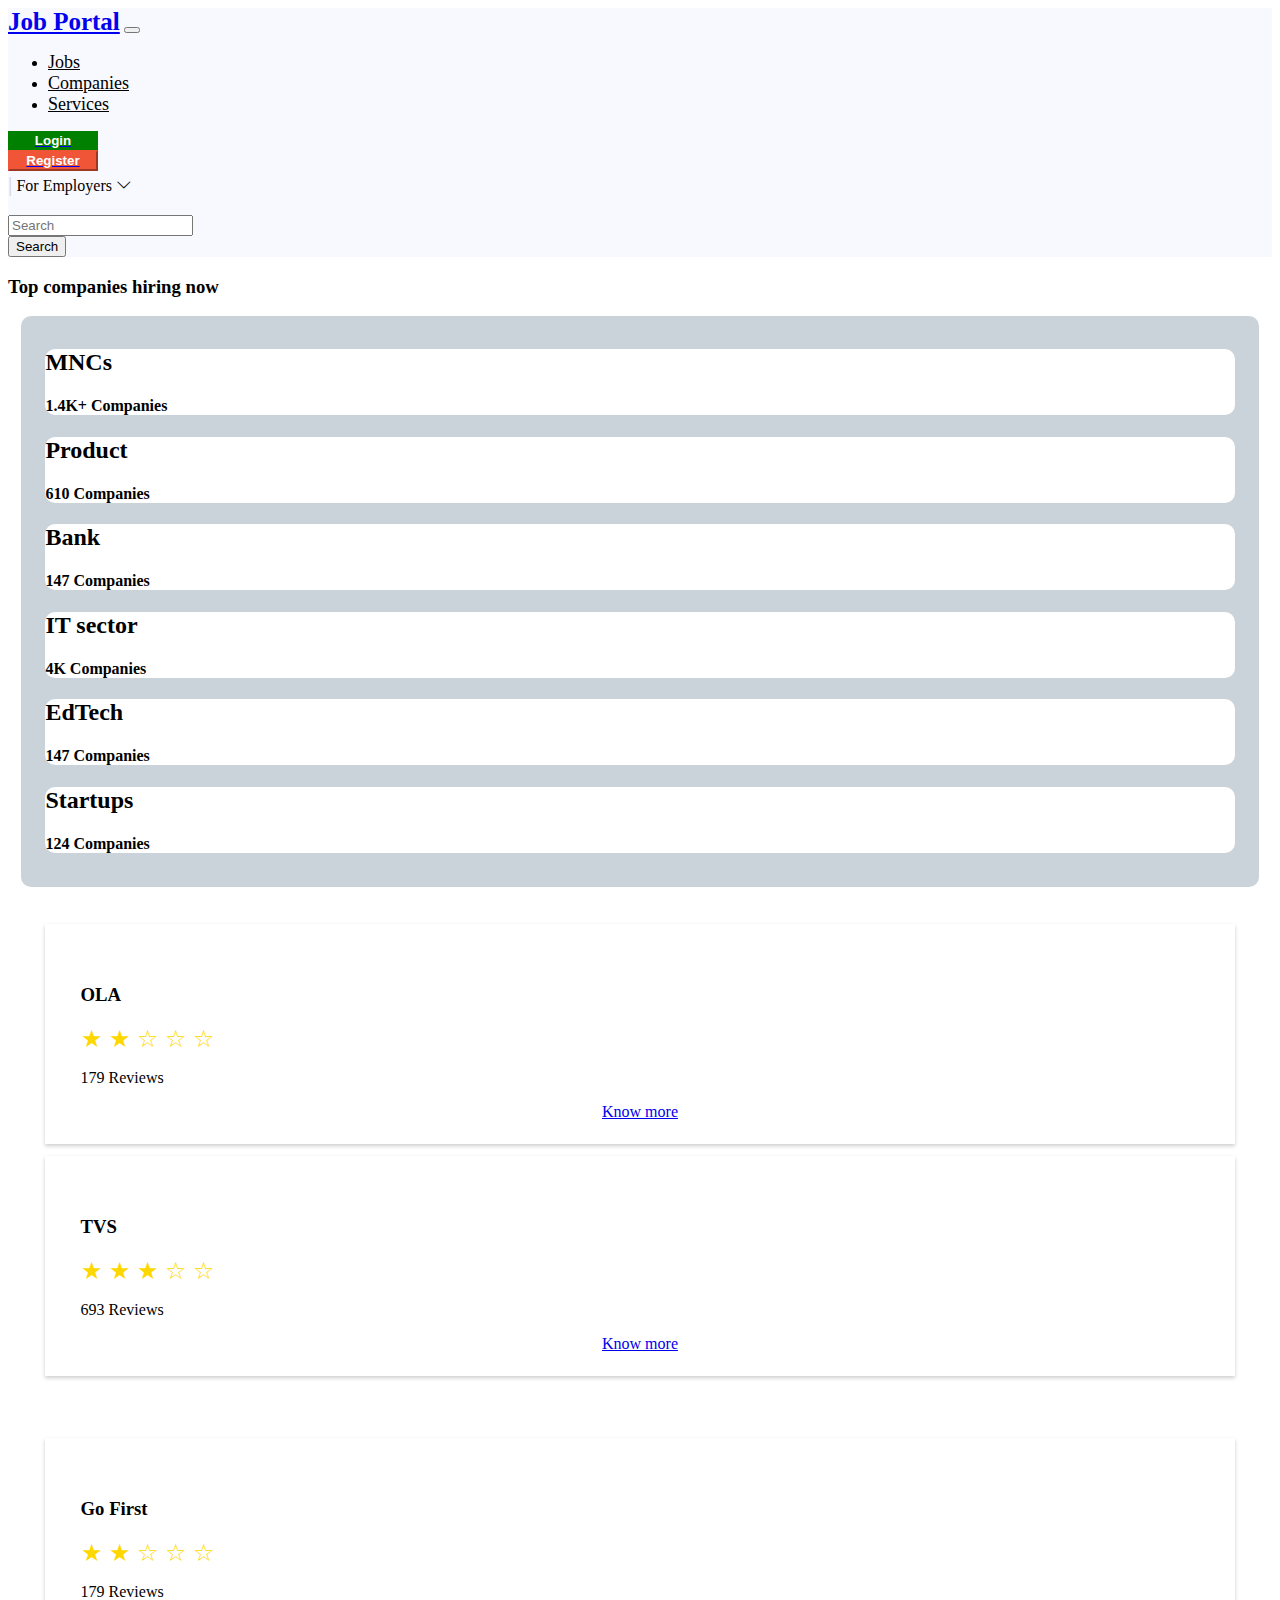
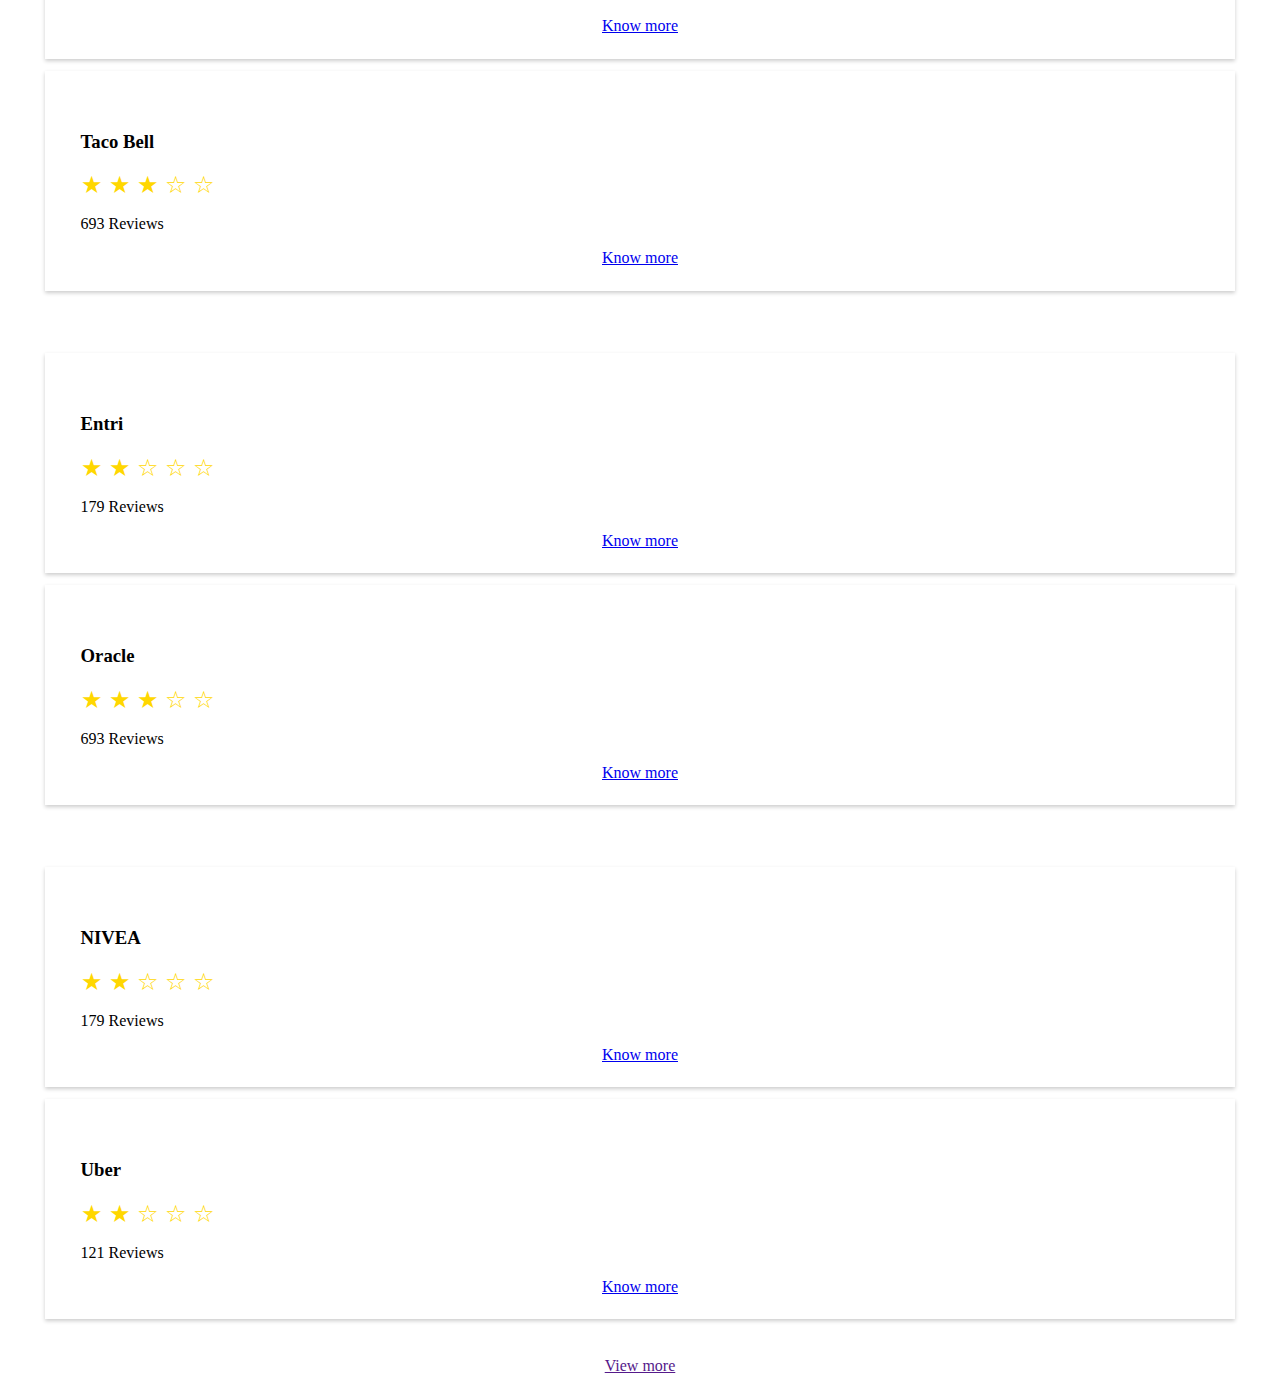
==== companies.html @ 99c0559f "added companies page" ====
<!DOCTYPE html>
<html>
    <head>
        <title>Job Portal</title>
        <link
        href="https://cdn.jsdelivr.net/npm/bootstrap@5.3.0/dist/css/bootstrap.min.css"
        rel="stylesheet"
        integrity="sha384-9ndCyUaIbzAi2FUVXJi0CjmCapSmO7SnpJef0486qhLnuZ2cdeRhO02iuK6FUUVM"
        crossorigin="anonymous"
        />
        <!-- <script src="https://ajax.googleapis.com/ajax/libs/jquery/3.5.1/jquery.min.js"></script> -->
        <script
        src="https://cdn.jsdelivr.net/npm/@popperjs/core@2.11.8/dist/umd/popper.min.js"
        integrity="sha384-I7E8VVD/ismYTF4hNIPjVp/Zjvgyol6VFvRkX/vR+Vc4jQkC+hVqc2pM8ODewa9r"
        crossorigin="anonymous"
        ></script>
        <link
        rel="stylesheet"
        href="https://cdn.jsdelivr.net/npm/bootstrap-icons@1.10.5/font/bootstrap-icons.css"
        />
        <script
        src="https://cdn.jsdelivr.net/npm/bootstrap@5.3.0/dist/js/bootstrap.bundle.min.js"
        integrity="sha384-geWF76RCwLtnZ8qwWowPQNguL3RmwHVBC9FhGdlKrxdiJJigb/j/68SIy3Te4Bkz"
        crossorigin="anonymous"
        ></script>
        <link rel="stylesheet" href="companies.css" />
    </head>
    <body>
        <nav class="navbar navbar-expand-lg">
        <div class="container-fluid">
            <a class="navbar-brand" href="./index.html">Job Portal</a>
            <button
            class="navbar-toggler"
            type="button"
            data-bs-toggle="collapse"
            data-bs-target="#navbarSupportedContent"
            aria-controls="navbarSupportedContent"
            aria-expanded="false"
            aria-label="Toggle navigation"
            >
            <span class="navbar-toggler-icon"></span>
            </button>
            <div class="collapse navbar-collapse" id="navbarSupportedContent">
            <ul class="navbar-nav me-auto mb-2 mb-lg-0">
                <li class="nav-item mx-3">
                <a class="nav-link" aria-current="page" href="#">Jobs</a>
                </li>
                <li class="nav-item me-3">
                <a class="nav-link" href="#" >Companies</a>
                </li>

                <li class="nav-item">
                <a class="nav-link" href="#">Services</a>
                </li>
            </ul>

            <div class="navbar-right me-5">
                <a class="login-btn" href="#"
                ><button
                    type="button"
                    class="btn btn-outline-primary rounded-pill me-1"
                >
                    Login
                </button></a
                >

<a class="register-btn" href="#"
                ><button type="button" class="btn btn-warning rounded-pill me-2">
                    Register
                </button></a
                >
                <span class="divider-login">|</span> 
                <div class="dropdown ms-1">
                <p class="hover-underline-animation">
                    For Employers <i class="bi bi-chevron-down"></i>
                </p>
                <div class="dropdown-content">
                    <a href="#">Post a job</a>
                    <a href="#">Buy online</a>
                    <a href="#">Employer login</a>
                </div>
                </div>
            </div>
            <br>
            <form class="d-flex" role="search">
                <input
                    class="form-control me-2"
                    type="search"
                    placeholder="Search"
                    aria-label="Search"
                />
                <button class="btn btn-outline-success" type="submit">
                Search
                </button>
            </form>
            </div>
        </div>
        </nav>
        <h3>Top companies hiring now</h3>
        <div class="box">
            <div class="container">
                <div class="row">
                    <div class="col-sm">
                        <h2>MNCs</h2>
                        <h4>1.4K+ Companies</h4>
                    </div>
                    <div class="col-sm">
                        <h2>Product</h2>
                        <h4>610 Companies</h4>
                    </div>
                    <div class="col-sm">
                        <h2>Bank</h2>
                        <h4>147 Companies</h4>
                    </div>
                    
                    <div class="col-sm">
                        <h2>IT sector</h2><h4>4K Companies</h4>
                    </div>
                    <div class="col-sm">
                        <h2>EdTech</h2><h4>147 Companies</h4>
                    </div>
                    <div class="col-sm">
                        <h2>Startups</h2><h4>124 Companies</h4>
                    </div>
                </div>
            </div>
        </div>
        <div class="row com" style="background-color: white">
            <div class="col-sm" style="background-color: white; ">
                <div class="card" style="background-color: white;box-shadow: 0 2px 4px rgba(0, 0, 0, 0.2);;">
                    <div class="card-body" >
                        <div class="row"style="background-color: white;">
                            <div class="col-sm" style="background-color: white; height: 25%;">
                                <img src="https://img.naukimg.com/logo_images/groups/v1/4847773.gif" alt="">
                            </div>
                            <div class="col-sm"style="background-color: white;">
                                <h3 class="card-title">OLA</h3>
                                <span class="rating">
                                   &#9733; 
                                   &#9733;
                                   &#9734; 
                                   &#9734; 
                                   &#9734; 
                                 </span>
                                 <p>179 Reviews</p>
                                <a href="#" class="btn btn-primary">Know more</a>
                           </div>
                       </div>
                       
                   </div>
                </div>
            </div>
             <div class="col-sm" style="background-color: white;">
                <div class="card" style="background-color: white;box-shadow: 0 2px 4px rgba(0, 0, 0, 0.2); ">
                    <div class="card-body" >
                        <div class="row"style="background-color: white;">
                            <div class="col-sm" style="background-color: white;">
                                <img src="https://img.naukimg.com/logo_images/groups/v1/644370.gif" alt="">

</div>
                            <div class="col-sm"style="background-color: white;">
                                <h3 class="card-title">TVS </h3>
                                <span class="rating">
                                   &#9733; 
                                   &#9733;
                                   &#9733; 
                                   &#9734; 
                                   &#9734; 
                                 </span>
                                 <p>693 Reviews</p>
                                <a href="#" class="btn btn-primary">Know more</a>
                           </div>
                       </div>
                   </div>
                </div>
            </div>
         </div>
         <div class="row com" style="background-color: white">
            <div class="col-sm" style="background-color: white; ">
                <div class="card" style="background-color: white;box-shadow: 0 2px 4px rgba(0, 0, 0, 0.2);">
                    <div class="card-body" >
                        <div class="row"style="background-color: white;">
                            <div class="col-sm" style="background-color: white;">
                                <img src="https://img.naukimg.com/logo_images/groups/v1/4598405.gif" alt="">
                            </div>
                            <div class="col-sm"style="background-color: white;">
                                <h3 class="card-title">Go First</h3>
                                <span class="rating">
                                   &#9733; 
                                   &#9733;
                                   &#9734; 
                                   &#9734; 
                                   &#9734; 
                                 </span>
                                 <p>179 Reviews</p>
                                <a href="#" class="btn btn-primary">Know more</a>
                           </div>
                       </div>
                       
                   </div>
                </div>
            </div>
             <div class="col-sm" style="background-color: white;">
                <div class="card" style="background-color: white;box-shadow: 0 2px 4px rgba(0, 0, 0, 0.2); ">
                    <div class="card-body" >
                        <div class="row"style="background-color: white;">
                            <div class="col-sm" style="background-color: white;">
                                <img src="https://img.naukimg.com/logo_images/groups/v1/4583185.gif" alt="">
                            </div>
                            <div class="col-sm"style="background-color: white;">
                                <h3 class="card-title">Taco Bell</h3>
                                <span class="rating">
                                   &#9733; 
                                   &#9733;
                                   &#9733; 
                                   &#9734; 
                                   &#9734; 
                                 </span>
                                 <p>693 Reviews</p>
                                <a href="#" class="btn btn-primary">Know more</a>
                           </div>
                       </div>
                   </div>
                </div>
            </div>
         </div>
         <div class="row com" style="background-color: white">
            <div class="col-sm" style="background-color: white; ">
                <div class="card" style="background-color: white;box-shadow: 0 2px 4px rgba(0, 0, 0, 0.2);">
                    <div class="card-body" >
                        <div class="row"style="background-color: white;">
                            <div class="col-sm" style="background-color: white;">
                                <img src="https://img.naukimg.com/logo_images/groups/v1/4988946.gif" alt="">
                            </div>
                            <div class="col-sm"style="background-color: white;">

<h3 class="card-title">Entri</h3>
                                <span class="rating">
                                   &#9733; 
                                   &#9733;
                                   &#9734; 
                                   &#9734; 
                                   &#9734; 
                                 </span>
                                 <p>179 Reviews</p>
                                <a href="#" class="btn btn-primary">Know more</a>
                           </div>
                       </div>
                       
                   </div>
                </div>
            </div>
             <div class="col-sm" style="background-color: white;">
                <div class="card" style="background-color: white;box-shadow: 0 2px 4px rgba(0, 0, 0, 0.2); ">
                    <div class="card-body" >
                        <div class="row"style="background-color: white;">
                            <div class="col-sm" style="background-color: white;">
                                <img src="https://img.naukimg.com/logo_images/groups/v1/18850.gif" alt="">
                            </div>
                            <div class="col-sm"style="background-color: white;">
                                <h3 class="card-title">Oracle</h3>
                                <span class="rating">
                                   &#9733; 
                                   &#9733;
                                   &#9733; 
                                   &#9734; 
                                   &#9734; 
                                 </span>
                                 <p>693 Reviews</p>
                                <a href="#" class="btn btn-primary">Know more</a>
                           </div>
                       </div>
                   </div>
                </div>
            </div>
         </div>
         <div class="row com" style="background-color: white">
            <div class="col-sm" style="background-color: white;">
                 <div class="card" style="background-color: white;box-shadow: 0 2px 4px rgba(0, 0, 0, 0.2);">
                     <div class="card-body" >
                         <div class="row"style="background-color: white;">
                             <div class="col-sm" style="background-color: white;">
                                 <img src="https://img.naukimg.com/logo_images/groups/v1/285618.gif" alt="">
                             </div>
                             <div class="col-sm"style="background-color: white;">
                                 <h3 class="card-title">NIVEA
                                </h3>
                                 <span class="rating">
                                    &#9733; 
                                    &#9733;
                                    &#9734; 
                                    &#9734; 
                                    &#9734; 
                                  </span>
                                  <p>179 Reviews</p>
                                 <a href="#" class="btn btn-primary">Know more</a>
                            </div>
                        </div>
                        
                    </div>
                 </div>
             </div>
             <div class="col-sm" style="background-color: white;">
                <div class="card" style="background-color: white;box-shadow: 0 2px 4px rgba(0, 0, 0, 0.2); ">
                    <div class="card-body" >
                        <div class="row"style="background-color: white;">
                            <div class="col-sm" style="background-color: white;">
                                <img src="https://img.naukimg.com/logo_images/groups/v1/1271402.gif" alt="">
                            </div>
                            <div class="col-sm"style="background-color: white;">
                                <h3 class="card-title">Uber</h3>
                                <span class="rating">
                                   &#9733;

&#9733;
                                   &#9734; 
                                   &#9734; 
                                   &#9734; 
                                 </span>
                                 <p>121 Reviews</p>
                                <a href="#" class="btn btn-primary">Know more</a>
                           </div>
                       </div>
                    
                   </div>
                </div>
            </div>
         </div>
        
    <a href="" style="display: flex; align-items: center;
    justify-content: center;">View more</a> 
    </body>
</html>
---- companies.css ----
/* entire navbar */
.navbar {
    background-color: ghostwhite;
}

/* logo style */

.navbar-brand {
    font-size: 25px;
    font-weight: 800;
}

/* Job,Companies,Services button style */

.nav-item .nav-link {
    color: black;
    font-size: 18px;
    font-weight: 500;
}

.navbar-nav>li:hover {
    transform: translateY(-5px);
    transition: transform 300ms;
}

/* login and register button style */

.login-btn .btn {
    width: 90px;
    font-weight: 600;
    border: 1px solid green;
    color: white;
    background-color: green;
}

.login-btn .btn:hover {
    background-color: rgb(40, 146, 40);
}

.register-btn .btn {
    width: 90px;
    background-color: #f05537;
    background-color: var(--S100, #f05537);
    border-color: #f05537;
    border-color: var(--S100, #f05537);
    color: #fff;
    font-weight: 600;
}

.register-btn .btn:hover {
    text-decoration: none;
    outline: none;
    background-color: rgb(205, 83, 38);
}

/* login and for employer divider */
.divider-login{
    color: lightgray;
    font-size: 22px;
}

/* For Employer dropdown style */

.dropbtn {
    background-color: #04AA6D;
    color: white;
    padding: 16px;
    font-size: 16px;
    border: none;
}

.dropdown {
    position: relative;
    display: inline-block;
}

.dropdown-content {
    display: none;
    position: absolute;
    min-width: 160px;
    box-shadow: 0px 8px 16px 0px rgba(0, 0, 0, 0.2);
    z-index: 1;
    background: aliceblue;
    border-radius: 5%;
}

.dropdown-content a {
    color: black;
    padding: 12px 16px;
    text-decoration: none;
    display: block;
}

.dropdown-content a:hover {
    background-color: #ddd;

}

.dropdown:hover .dropdown-content {
    display: block;
}

.dropdown:hover .dropbtn {background-color: #3e8e41;
}


/* For Employers underline animation */
.hover-underline-animation {
    display: inline;
    position: relative;
    color: black;
    font-weight: 500;
    cursor: pointer;
}

.hover-underline-animation:after {
    content: '';
    position: absolute;
    width: 100%;
    transform: scaleX(0);
    height: 3px;
    bottom: -1px;
    left: 0;
    background-color: orangered;
    transform-origin: bottom right;
    transition: transform 0.5s ease-out;

}

.hover-underline-animation:hover:after {
    transform: scaleX(1);
    transform-origin: bottom left;

}
/* .box{
    /* background-color: #f05537; */
/* } */

.row{
    background-color: #cad3d9;
    padding: 1%; 
    border-radius: 10px;
    margin: 1%;
    
}
.col-sm{
    border-radius: 10px;
    background-color: white;
    margin: 1%;
}
.btn{
    display: flex;
    align-items: center;
    justify-content: center;
}
.rating {
  color: gold;
  font-size: 24px;
}
img{
    width: 95%;
}
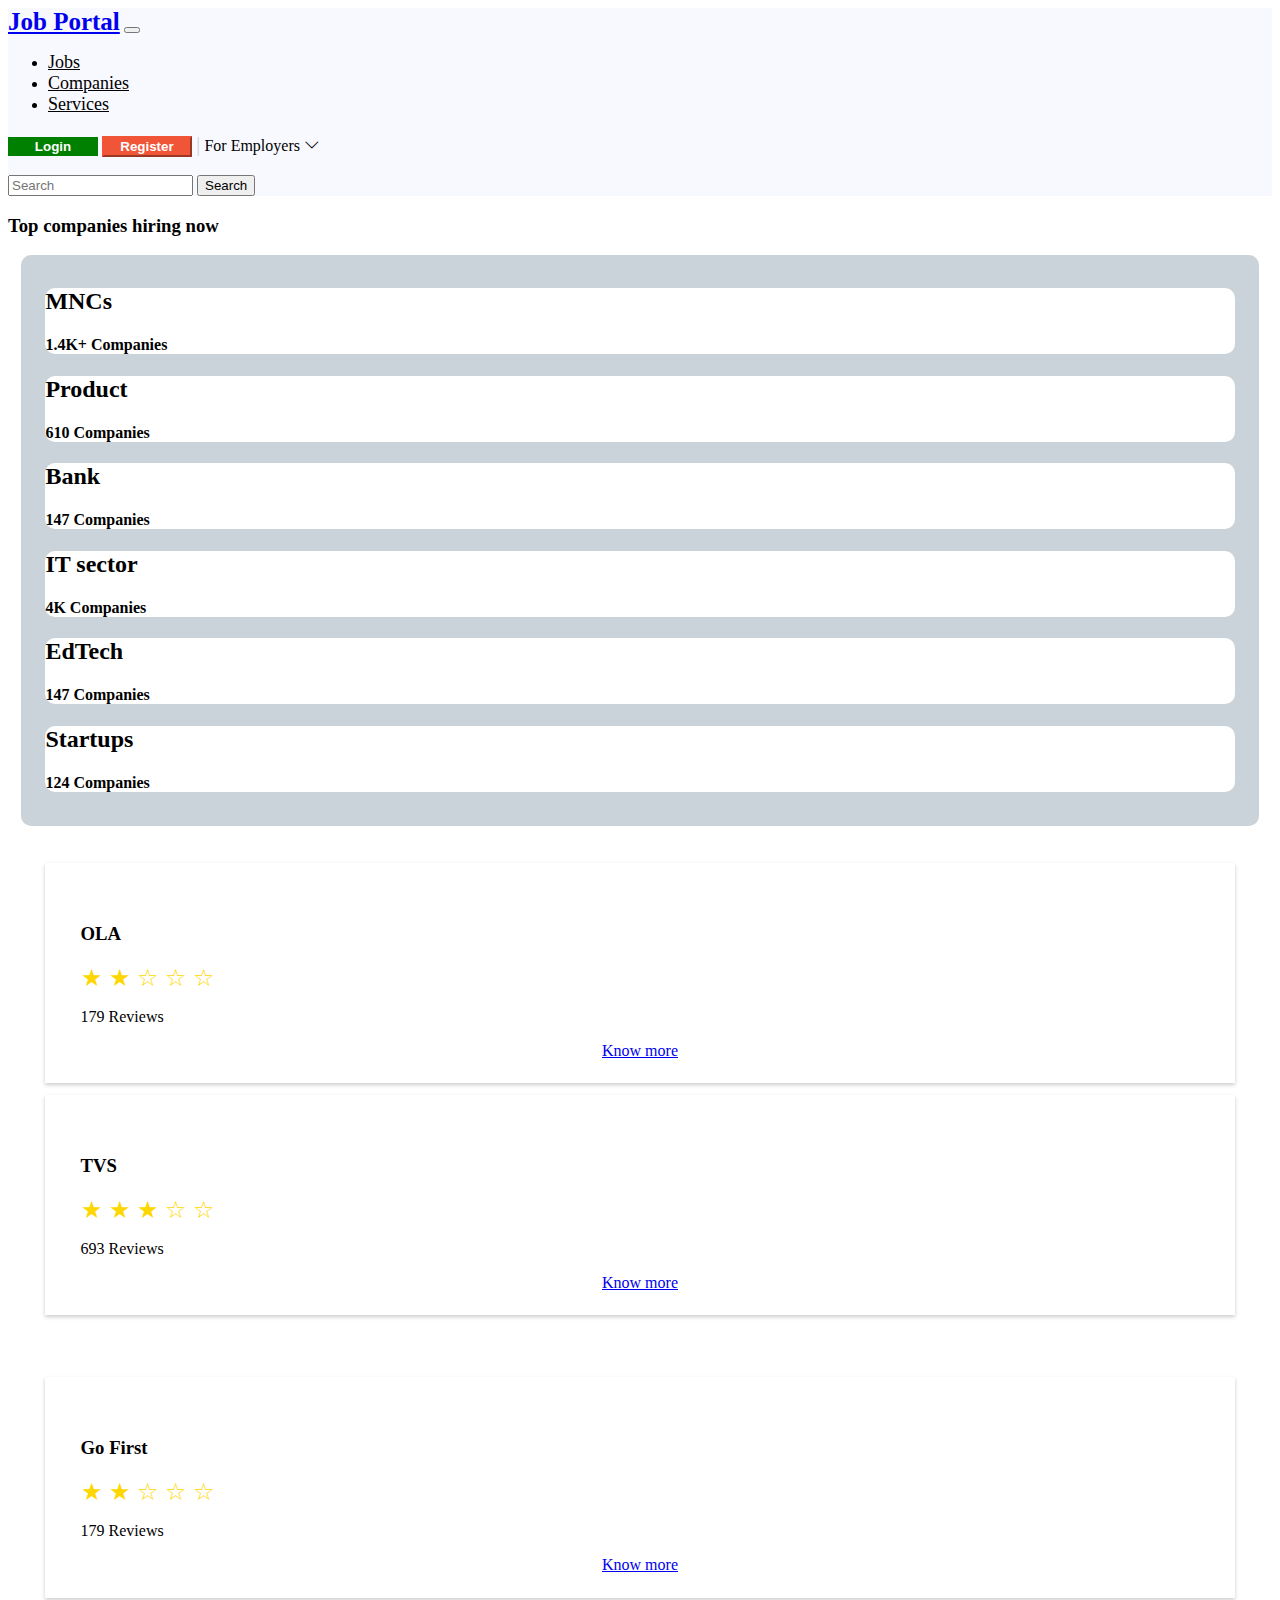
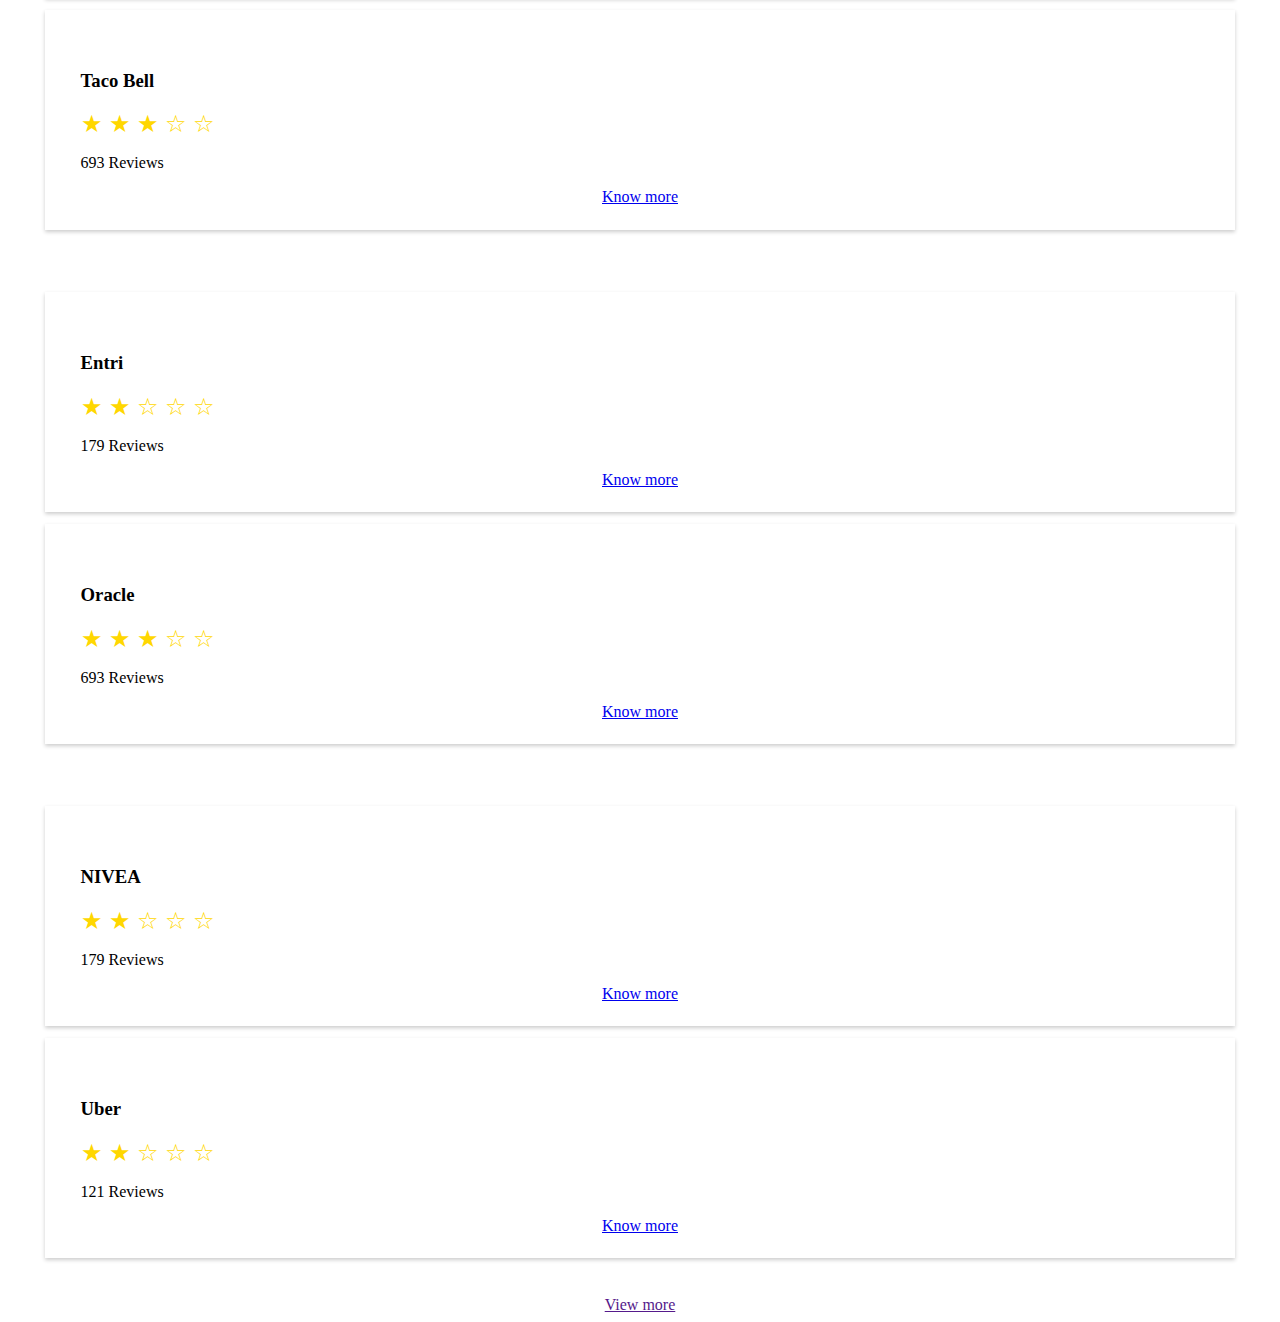
==== commit 5b513923: "Update companies.html top hiring centered" ====
--- a/companies.html
+++ b/companies.html
@@ -43,14 +43,14 @@
             <div class="collapse navbar-collapse" id="navbarSupportedContent">
             <ul class="navbar-nav me-auto mb-2 mb-lg-0">
                 <li class="nav-item mx-3">
-                <a class="nav-link" aria-current="page" href="#">Jobs</a>
+                <a class="nav-link" aria-current="page" href="index.html">Jobs</a>
                 </li>
                 <li class="nav-item me-3">
-                <a class="nav-link" href="#" >Companies</a>
+                <a class="nav-link" href="companies.html" >Companies</a>
                 </li>
 
                 <li class="nav-item">
-                <a class="nav-link" href="#">Services</a>
+                <a class="nav-link" href="services.html">Services</a>
                 </li>
             </ul>
 
@@ -96,7 +96,7 @@
             </div>
         </div>
         </nav>
-        <h3>Top companies hiring now</h3>
+        <h3 class="text-center">Top companies hiring now</h3>
         <div class="box">
             <div class="container">
                 <div class="row">
@@ -330,4 +330,4 @@
     <a href="" style="display: flex; align-items: center;
     justify-content: center;">View more</a> 
     </body>
-</html>+</html>
--- a/companies.css
+++ b/companies.css
@@ -148,7 +148,7 @@
     background-color: white;
     margin: 1%;
 }
-.btn{
+.col-sm .btn{
     display: flex;
     align-items: center;
     justify-content: center;
@@ -159,4 +159,4 @@
 }
 img{
     width: 95%;
-}+}
